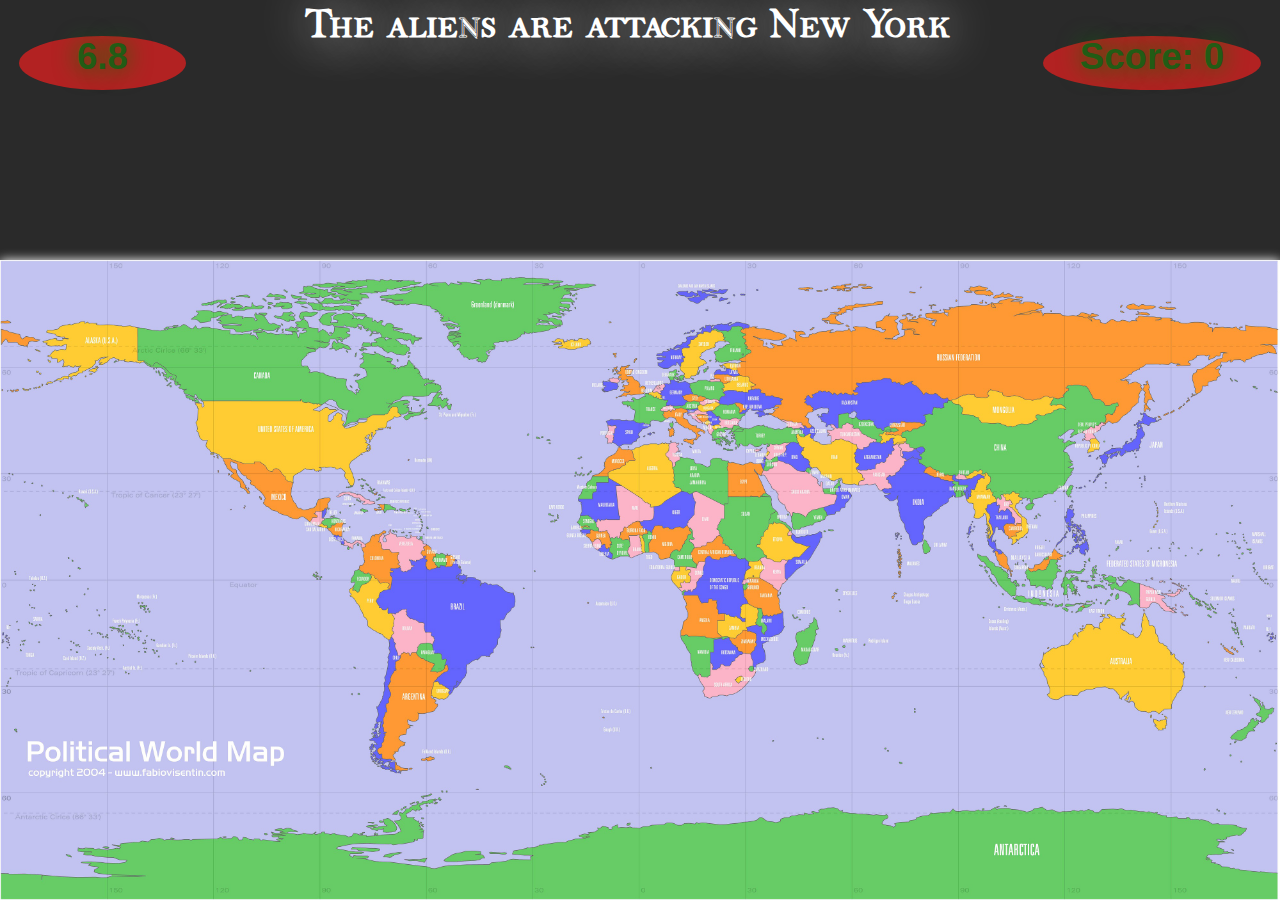
==== EasyGame.html @ 149c5d03 "pushed files" ====
<!--
   Copyright [2012] [Boaz Katzir]

   Licensed under the Apache License, Version 2.0 (the "License");
   you may not use this file except in compliance with the License.
   You may obtain a copy of the License at

     http://www.apache.org/licenses/LICENSE-2.0

   Unless required by applicable law or agreed to in writing, software
   distributed under the License is distributed on an "AS IS" BASIS,
   WITHOUT WARRANTIES OR CONDITIONS OF ANY KIND, either express or implied.
   See the License for the specific language governing permissions and
   limitations under the License.-->
<!DOCTYPE HTML>
<html xmlns="http://www.w3.org/1999/html" >
<head>

    <meta http-equiv="Content-Type" content="text/html; " />
    <meta name="format-detection" content="telephone=no" />
    <meta name="viewport" content="user-scalable=no,
initial-scale=1, maximum-scale=1, minimum-scale=1, width=device-width,
height=device-height, target-densitydpi=device-dpi" />

<meta charset="utf-8" />
    <script type="text/javascript" src="cordova-2.2.0.js"></script>
    <link rel="stylesheet" href="map.css" type="text/css"/>
<script>

</script>
    <title>

   Alien Defense!

    </title>

</head>
<body id="body" style="font-family: myFont">


<header class="headermin">
<b>
<div class="HeaderFontShadow" id="HeaderFont">
</div></b>

    <h1>
        <span id="Score" class="Score">Score:
        <span id="x2" > 0</span>
    </span></h1>

      <h1>
          <span class="CountDown"></span></h1>


</header>


<div class="headermax"></div>


<nav id="img">
    <img src="World-Map.jpg" alt="you have a problem" id="special" class="EasyImg"   width="100%" >
</nav>
<span id="WantedPlace"></span><span id="FinishedGame" style="z-index: 1001;" class="FinishedGame">
</span>
<div id="Pause"></div>
<div id="GameEnd"></div>
<div id="BackToGame"></div>
<span id="StarClass2"></span><span id="StarClass3"></span>

<footer id="ScoresAfterGame"></footer>
    <script type="text/javascript" src="jquery.js"></script>

<script type="text/javascript" src="map.js"></script>
<script type="text/javascript" src="font.js"></script>

</body>
</html>
---- map.css ----
@font-face {
    font-family: myFont;
    src: url('myFont.ttf');
}
body{
    zoom: 1;

}
.headermin {
    height: 7%;
    z-index: 400;
    position: fixed;
    top: 0%;
    left: 0%;
    width: 100%;
    background-color: #2a2a2a;

}

.CountDown {
    position: fixed;
    top: 2%;
    left: 1.5%;
}

.headermax {
    position: fixed;
    top: 6%;
    left: 0%;
    width: 100%;
    height: 40%;
    background-color: #2a2a2a;
    z-index: 1;
}

.EasyImg {
    position: fixed;
    bottom: 0%;
    vertical-align: middle;
    left: 0%;

    -webkit-box-shadow: 0px 0px 10px 0px #ffffff;
    box-shadow: 0px 0px 10px 0px #ffffff; /* Safari 3-4, iOS 4.0.2 -4.2, Android 2.3+ */
    /* Opera 10.5, IE9+, Firefox 4+, Chrome 6+, iOS 5 */
    z-index: 300;
}

.PerfImg {
    position: fixed;
    left: 4%;
    top: 4%;
    z-index: 4;
}

.HeaderFontShadow {
    color: white;
    text-align: center;
    margin-top: 0;
    font-size: 1.7em;
    margin-left: 16%;
    margin-right: 18%;
    text-shadow: 0px 0px 50px #ffffff; /* FF3.5+, Opera 9+, Saf1+, Chrome, IE10 */
    -ms-filter: "progid:DXImageTransform.Microsoft.Shadow(Strength=50, Direction=90, Color=#ffffff)"; /*IE 8*/
    /*IE 5.5-7*/
}

.HeaderFont {
    margin-top: 0;
    color: #920c0c;
    text-align: center;
    margin-left: 16%;
    margin-right: 18%;
    font-size: 1.7em;
    text-shadow: 0px 0px 50px #66ff00; /* FF3.5+, Opera 9+, Saf1+, Chrome, IE10 */
    -ms-filter: "progid:DXImageTransform.Microsoft.Shadow(Strength=50, Direction=90, Color=#66ff00)"; /*IE 8*/
    /*IE 5.5-7*/
}

.Score,.CountDown {
    text-shadow: 0px 0px 25px #067800; /* FF3.5+, Opera 9+, Saf1+, Chrome, IE10 */
    -ms-filter: "progid:DXImageTransform.Microsoft.Shadow(Strength=25, Direction=90, Color=#225c15)"; /*IE 8*/
    /*IE 5.5-7*/
    font-family: Arial;
    z-index: 10;
    color: #225c15;
    text-align: center;
    width: 13%;
    height: 6%;
    background-color: #b22222;
    border-radius: 100%; /* Safari 3-4, iOS 1-3.2, Android ?1.6 */
    /* Opera 10.5, IE9+, Safari 5, Chrome, Firefox 4+, iOS 4, Android 2.1+ */
    position: fixed;
    top: 4%;
    right: 1.5%;
    font: narrower;
    font-size: 0.8em;
    vertical-align: top;
}

.Score {
    width: 17%;
}

.FinishGame,.FinishGameOK,.FinishGameEXL,.FinishGameNoClick,.FinishGameBad,.FinishGameGood {
    width: 100%;
    height: 110%;
    z-index: 1001;
    position: fixed;
    left: 0%;
    -moz-animation-duration: 2s;
}

.FinishGame {
    top: -100%;

    -webkit-animation-name: finish;
    -moz-animation-name: finish;
    -o-animation-name: finish;
    animation-name: finish;
    background-color: green;
}

.FinishGameGood {
    top: -10%;
    background-color: #006400;

    -webkit-animation-name: finishgood;
    -moz-animation-name: finishgood;
    -o-animation-name: finishgood;
    animation-name: finishgood;
}

.FinishGameOK {
    top: -10%;
    background-color: #bc8f8f;

    -webkit-animation-name: finishok;
    -moz-animation-name: finishok;
    -o-animation-name: finishok;
    animation-name: finishok;
}

.FinishGameEXL {
    top: -10%;
    background-color: #7cfc00;

    -webkit-animation-name: finishexl;
    -moz-animation-name: finishexl;
    -o-animation-name: finishexl;
    animation-name: finishexl;
}

.FinishGameBad {
    top: -10%;
    background-color: #f60000;

    -webkit-animation-name: finishbad;
    -moz-animation-name: finishbad;
    -o-animation-name: finishbad;
    animation-name: finishbad;
}

.FinishGameNoClick {
    top: -10%;
    background-color: #dcdcdc;

    -webkit-animation-name: finishnoclick;
    -moz-animation-name: finishnoclick;
    -o-animation-name: finishnoclick;
    animation-name: finishnoclick;
}

@keyframes finish {
    from {
        top: -100%;
        background-color: black;
    }
    to {
        top: 0%;
        background-color: green;
    }

}

@-moz-keyframes finish {
    from {
        top: -100%;
        background-color: black;
    }
    to {
        top: 0%;
        background-color: green;
    }

}

@-webkit-keyframes finish {
    from {
        top: -100%;
        background-color: black;
    }
    to {
        top: 0%;
        background-color: green;
    }

}



@-o-keyframes finish {
    from {
        top: -100%;
        background-color: black;
    }
    to {
        top: 0%;
        background-color: green;
    }

}

@keyframes finishexl {
    from {
        background-color: green;
    }
    to {
        background-color: #7cfc00;
    }

}

@-moz-keyframes finishexl {
    from {
        background-color: green;
    }
    to {
        background-color: #7cfc00;
    }

}

@-webkit-keyframes finishexl {
    from {
        background-color: green;
    }
    to {
        background-color: #7cfc00;
    }

}

@-ms-keyframes finishexl {
 from {
   background-color: green;
 }
 to {
   background-color: #7cfc00;
 }

}

@-o-keyframes finishexl {
    from {
        background-color: green;
    }
    to {
        background-color: #7cfc00;
    }

}

@keyframes finishgood {
    from {
        background-color: green;
    }
    to {
        background-color: #006400;
    }

}

@-moz-keyframes finishgood {
    from {
        background-color: green;
    }
    to {
        background-color: #006400;
    }

}

@-webkit-keyframes finishgood {
    from {
        background-color: green;
    }
    to {
        background-color: #006400;
    }

}

@-ms-keyframes "finishgood" {
 from {
   background-color: green;
 }
 to {
   background-color: #006400;
 }

}

@-o-keyframes finishgood {
    from {
        background-color: green;
    }
    to {
        background-color: #006400;
    }

}

@keyframes finishok {
    from {
        background-color: green;
    }
    to {
        background-color: #bc8f8f;
    }

}

@-moz-keyframes finishok {
    from {
        background-color: green;
    }
    to {
        background-color: #bc8f8f;
    }

}

@-webkit-keyframes finishok {
    from {
        background-color: green;
    }
    to {
        background-color: #bc8f8f;
    }

}

@-ms-keyframes finishok {
 from {
   background-color: green;
 }
 to {
   background-color: #bc8f8f;
 }

}

@-o-keyframes finishok {
    from {
        background-color: green;
    }
    to {
        background-color: #bc8f8f;
    }

}

@keyframes finishnoclick {
    from {
        background-color: green;
    }
    to {
        background-color: #dcdcdc;
    }

}

@-moz-keyframes finishnoclick {
    from {
        background-color: green;
    }
    to {
        background-color: #dcdcdc;
    }

}

@-webkit-keyframes finishnoclick {
    from {
        background-color: green;
    }
    to {
        background-color: #dcdcdc;
    }

}

@-ms-keyframes "finishnoclick" {
 from {
   background-color: green;
 }
 to {
   background-color: #dcdcdc;
 }

}

@-o-keyframes finishnoclick {
    from {
        background-color: green;
    }
    to {
        background-color: #dcdcdc;
    }

}

@keyframes finishbad {
    from {
        background-color: green;
    }
    to {
        background-color: #f60000;
    }

}

@-moz-keyframes finishbad {
    from {
        background-color: green;
    }
    to {
        background-color: #f60000;
    }

}

@-webkit-keyframes finishbad {
    from {
        background-color: green;
    }
    to {
        background-color: #f60000;
    }

}


@-o-keyframes finishbad {
    from {
        background-color: green;
    }
    to {
        background-color: #f60000;
    }

}

.Box {
    position: fixed;
    top: 60%;
    left: 15%;
    width: 70%;
    height: 20%;
    border-radius: 1.5em;
    background-color: #ff4500;
    z-index: 1001;
}

.Star1,.Star2,.Star3 {
    z-index: 1008;
    position: fixed;
    top: 62.5%;
    -moz-animation-duration: 2s;

    -webkit-animation-name: StarFall;
    -moz-animation-name: StarFall;
    -o-animation-name: StarFall;
    animation-name: StarFall;
}

.StarPlace1,.StarPlace2,.StarPlace3 {
    z-index: 1003;
    position: fixed;
    top: 62.5%;
}

.StarPlace1,.Star1 {
    left: 25%;
}

.StarPlace2,.Star2 {
    left: 45%;
}

.StarPlace3,.Star3 {
    left: 65%;
}

@keyframes StarFall {
    from {
        top: -10%;
    }
    to {
        top: 62.5%;
    }

}

@-moz-keyframes StarFall {
    from {
        top: -10%;
    }
    to {
        top: 62.5%;
    }

}

@-webkit-keyframes StarFall {
    from {
        top: -10%;
    }
    to {
        top: 62.5%;
    }

}



@-o-keyframes StarFall {
    from {
        top: -10%;
    }
    to {
        top: 62.5%;
    }

}
@keyframes opacity {
    from {
        opacity: 0;
    }
    to {
        opacity: 1;
    }

}

@-moz-keyframes opacity {
    from {
        opacity: 0;
    }
    to {
        opacity: 1;
    }

}

@-webkit-keyframes opacity {
    from {
        opacity: 0;
    }
    to {
        opacity: 1;
    }

}



@-o-keyframes opacity {
    from {
        opacity: 0;
    }
    to {
        opacity: 1;
    }

}
.ChangeOp {
    -ms-filter: "progid:DXImageTransform.Microsoft.Alpha(Opacity=100)";
    filter: alpha(opacity=100);
    opacity: 1;
    -moz-animation-duration: 2s;

    -webkit-animation-name: opacity;
    -moz-animation-name: opacity;
    -o-animation-name: opacity;
    animation-name: opacity;
}



header.Finish {
    position: relative;
    margin-top: 10%;
    height: 15%;
    color: #9400d3;
    text-align: center;
    z-index: 1002;
    font-family: narkisim;
    font: bold;
}

header.Sub {
    margin: 5%;
    font-size: 1.1em;
    color: #8b0000;
    text-shadow: 0px 0px 15px white;
    text-align: center;
    z-index: 1002;
}

footer.Info {
    vertical-align: bottom;
    text-align: center;
    font-size: 1.2em;
    font-family: cursive;
}

footer {
    z-index: 1002;
}

.BackToGame{
    background: #7357ff; /* for non-css3 browsers */
    background: -webkit-radial-gradient(center, #7357ff,#f60c33);

    background: -moz-radial-gradient(center, #7357ff,#f60c33);
    background: -o-radial-gradient(center, #7357ff,#f60c33);
    background: radial-gradient(center, #7357ff,#f60c33); /* Opera 11.10+ */
    -moz-animation-duration: 5s;

    -webkit-animation-name: opacity;
    -moz-animation-name: opacity;
    -o-animation-name: opacity;
    animation-name: opacity;
    height: 8%;

    border-top-right-radius: 1em;
    border-bottom-right-radius: 1em;
    -webkit-border-bottom-right-radius: 1em;
    -webkit-border-top-right-radius: 1em;
    color: #f5deb3;
    vertical-align: middle;
    position: fixed;
    top: 3%;
    right: 5%;
    padding-top: 1%;
    border: 0.3em dotted #ffffff;
    font-size: 1.8em;
    text-align: center;
    font-family: Narkisim;
    z-index: 1006;
    text-decoration: underline;
}

.Pause {
    -ms-filter: "progid:DXImageTransform.Microsoft.Alpha(Opacity=80)";
    filter: alpha(opacity=80);
    opacity: 0.8;
    width: 100%;
    height: 100%;
    position: fixed;
    z-index: 999;
    top: 0%;
    left: 0%;
    background-color: #000000;
    text-align: center;
}

.Resume, .ReplayGame, .BackToMenu  {
    background: #000000;

    background: -webkit-radial-gradient(top left, #000000,#a0a0a0);
    background: -moz-radial-gradient(top left, #000000,#a0a0a0);
    background: -o-radial-gradient(top left, #000000,#a0a0a0);
    background: radial-gradient(top left, #000000,#a0a0a0);
    border: 0.5em outset #11005c;
    border-radius: 1em;
    position: fixed;
    height: 10%;
    text-align: center;
    vertical-align: middle;
    font-family: narkisim;
    width: 20%;
    left: 39%;
font-size: 3em;
    color: #d2691e;
    font: bold;
    background-color: #696969;
    z-index: 1000;
}
.Resume{
    top: 25%;
}
.ReplayGame{
    top: 50%;
}
.BackToMenu{
    top: 75%;
    text-decoration: none;

}
.ResumeCountDown {
    font-size: 5em;
    vertical-align: middle;
    text-align: center;
    color: #ffe4c4;
    z-index: 999;
    position: fixed;
    height: 20%;
    width: 30%;
    left: 35%;
    top: 30%;
}
.Counts{

    width: 10%;
    height: 15%;
    font-size: 3em;
    position: fixed;
    left: 30%;
    bottom: 10%;
}
.ScoreAlertInStars,.ScoreAlertInStarsShadow{
position: fixed;
    bottom: 2%;
    left: 42.5%;
    margin-left: -0.2em;
    margin-right: -0.2em;
    vertical-align: middle;
    border: 0.2em solid blue;
    border-radius: 1em;
    background-color: #b22222;
    -webkit-border-radius: 1em;
    width: 15%;
    height: 10%;
    text-align: center;
    color: #fffaf0;
font-family: narkisim;
    font-size: 3em;
    z-index: 1015;
}
.ScoreAlertInStarsShadow{

    box-shadow: 0px 0px 50px #ddcf2d;
    -moz-box-shadow: 0px 0px 50px #ddcf2d;/*FF 3.5+*/
    -webkit-box-shadow: 0px 0px 50px #ddcf2d;/*Saf3-4, Chrome, iOS 4.0.2-4.2, Android 2.3+*/
    -ms-filter: "progid:DXImageTransform.Microsoft.Shadow(Strength=50, Direction=90, Color=#ddcf2d)";/*IE 8*/
    filter: progid:DXImageTransform.Microsoft.Shadow(Strength=50, Direction=90, Color=#ddcf2d);/*IE 5.5-7*/

}
.PauseHeader{

    text-decoration: underline;
    color: #32cd32;
    font-size: 6em;
}
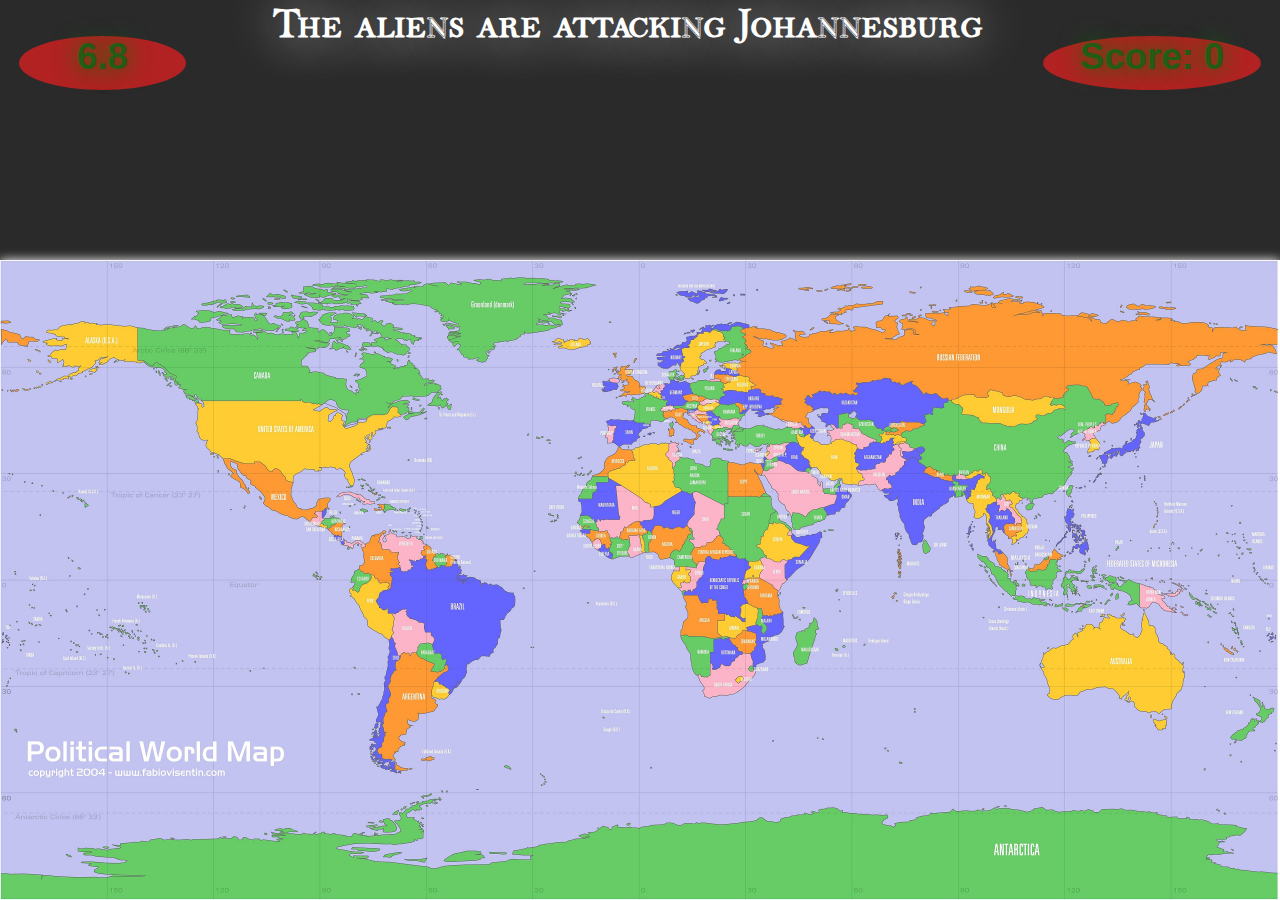
==== commit 72132ed3: "done" ====
--- a/EasyGame.html
+++ b/EasyGame.html
@@ -14,7 +14,7 @@
    See the License for the specific language governing permissions and
    limitations under the License.-->
 <!DOCTYPE HTML>
-<html xmlns="http://www.w3.org/1999/html" >
+<html xmlns="http://www.w3.org/1999/html"  manifest="manifest.webapp">
 <head>
 
     <meta http-equiv="Content-Type" content="text/html; " />
